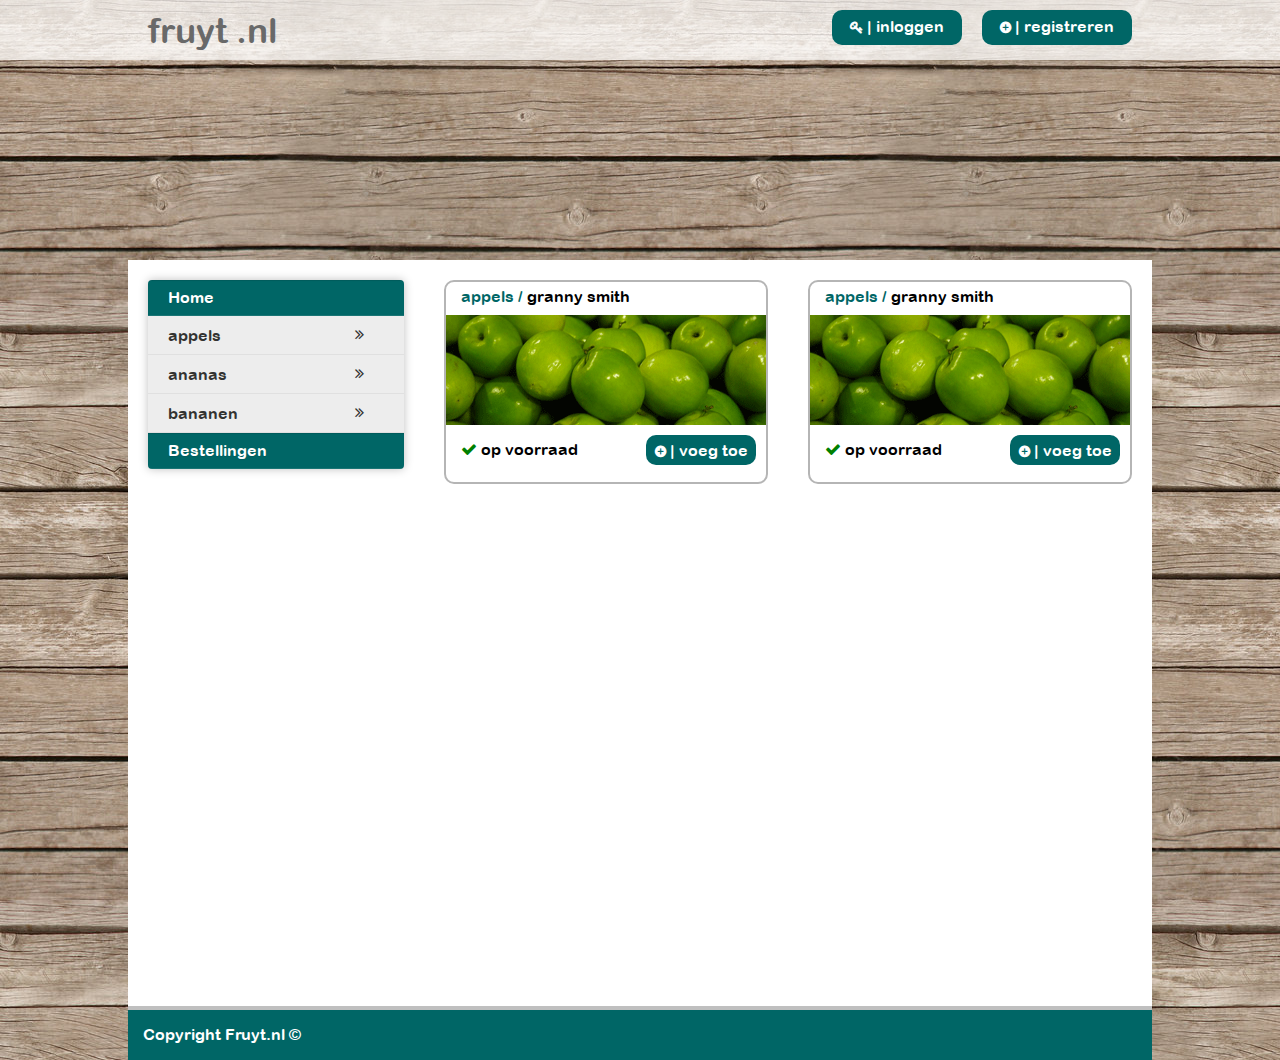
==== index.html @ a3963525 "minor cleanup" ====
<!DOCTYPE html>
<html>
<head>
<meta charset="UTF-8">
<title>Fruyt.nl</title>
<link rel="stylesheet" type="text/css" href="style.css">
<link rel="stylesheet" type="text/css" href="style_index.css">
</head>
<body>
		<header>
			<div>
			<a href="index.html" class="logo">fruyt .nl</a>
			<a href="register.html" class="button" id="register"><span>&#xf055;</span> | registreren</a>			
			<a href="login.html" class="button" id="login"><span>&#xf084;</span> | inloggen</a>
			</div>
		</header>
		<div class="wrapper">
			<nav>
				<ul>
					<li>
					<a href="index.html">Home</a>
					<div>
					<ul>
					<li><a href="#">appels <span class="arrow">&#xf101;</span></a></li>
					<li><a href="#">ananas <span class="arrow">&#xf101;</span></a></li>
					<li><a href="#">bananen <span class="arrow">&#xf101;</span></a></li>
					</ul>
					</div>
					</li>
					<li>
					<a href="#">Bestellingen</a>
					</li>
				</ul>
			</nav>
			<div class="box">
				<p class="title"><span>appels /</span> granny smith</p>
				<div class="image"></div>
				<p class="stock"><span>&#xf00c;</span> op voorraad</p>
				<a href="#" class="button"><span>&#xf055;</span> | voeg toe</a>
			</div>
			<div class="box">
				<p class="title"><span>appels /</span> granny smith</p>
				<div class="image"></div>
				<p class="stock"><span>&#xf00c;</span> op voorraad</p>
				<a href="#" class="button"><span>&#xf055;</span> | voeg toe</a>
			</div>
		<footer> <p>Copyright Fruyt.nl &#169;</p></footer>
		</div>

</body>

</html>
---- style.css ----
@font-face {
    font-family: iconfont;
    src: url(fonts/fontawesome-webfont.woff);
}

@font-face {
    font-family: arialroundedmtbold;
    src: url(fonts/arialroundedmtbold.woff);
}

* {
	margin: 0px;
	padding: 0px;
}

body {
	background-image: url("images/bg.jpg");
	background-repeat: repeat;
	font-family: arialroundedmtbold;
}

.wrapper {
	position: relative;
	margin:auto;
	margin-top: 200px;
	width: 80%;
	height: 800px;
	background-color: white;
}

header {
	color: white;
	width: 100%;
	height: 50px;
	padding-top: 10px;
	padding-left: 20px;
	background-color: white;
	background: rgba(255, 255, 255, .7);
}

header div {
	margin: auto;
	width: 80%;
}

header .logo {
	font-size: 35px;
	color: #696969;
	text-decoration: none;
}

nav {
	float: left;
	width: 25%;
	margin: 20px;
	box-shadow: 0 0 10px rgba(0,0,0,.25);
	overflow: hidden;
	border-radius: 4px;
}

nav > ul {
	list-style-type: none;
}

nav > ul > li {
	display: block;
}

nav > ul > li > a {
	padding-left: 20px;
	background-color: #006666;
	border-bottom: 1px solid rgba(255,255,255,.1);
	box-shadow: inset 0 1px 1px rgba(0,0,0,.1), 0 1px 1px rgba(0,0,0,.1);
	color: white;
	display: block;
	line-height: 35px;
	text-shadow: 0 1px 1px rgba(0,0,0,.1);
	transition: all .1s ease;
	text-decoration: none;
}
nav > ul > li > a:hover {
	background-color: #008b8b;
	cursor: pointer;
}

nav > ul > li > div {
	background-color: #006666;
}
 
nav > ul > li > div > ul {
	list-style-type: none;
	}

nav > ul > li > div > ul > li > a {
	background-color: #EDEDED;
	border-bottom: 1px solid rgba(0,0,0,.05);
	color: #333331;
	display: block;
	padding: 10px 20px;
	text-decoration: none;
	font-family: arialroundedmtbold;
	transition: all 0.15s linear;
}

nav > ul > li > div > ul > li:hover > a {
	background-color: #008b8b;
	color: rgb(255,255,255);
	padding: 10px 0 10px 30px;
}


nav .arrow {
	font-family: iconfont;
	float: right;
	margin-right: 20px;
}

.button {
	background-color: #006666;
	display: inline-block;
	text-align: center;
	font-weight: bold;
	color: white;
	border-radius: 10px;
	text-decoration: none;
	transition: all .3s ease;
}

.button span {
	font-family: iconfont;
	font-size: 13px;
}

.button:hover {
 	background-color:#008b8b;
 	cursor: pointer;
}

#login {
	width: 130px;
	height: 35px;
	margin-right: 20px;
	line-height: 32px;
	float: right;
}

#register {
	width: 150px;
	height: 35px;
	margin-right: 40px;
	line-height: 32px;
	float:right;

}

footer {
	width: 100%;
	height: 50px;
	color: white;
	background-color: #006666;
	position: absolute; bottom:0;
	box-shadow: 0 -4px 0 rgba(0,0,0,.25);
}

footer p {
	font-family: arialroundedmtbold;
	margin: 15px;
}
---- style_index.css ----
.box {
	font-family: arialroundedmtbold;
	margin: 20px;
	float: right;
	height: 200px;
	width: 320px;
	border: 2px solid;
    border-radius: 10px;
    border-color: #b5b5b5;
    background-color: white;
}

.box .title {
	margin-left: 15px;
	margin-top: 5px;
	margin-bottom: 10px;
	font-size: 16px;
}

.box .title span {
	color: #006666;
}

.box .image {
	width: 100%;
	height: 55%;
	background-image: url("images/box-bg.png");
	margin-bottom: 10px;
}

.box .stock {
	margin-left: 15px;
	margin-top: 5px;
	float: left;
}
.box .stock span {
	font-family: iconfont;
	color: green;
}

.box .button {
	float: right;
	background-color: #006666;
	border-radius: 10px;
	height: 30px;
	width: 110px;
	display: inline-block;
	line-height: 30px;
	text-align: center;
	font-weight: bold;
	text-decoration: none;
	color: white;
	margin-right: 10px;
	transition: all .3s ease;
}

.box .button span {
	font-family: iconfont;
	font-size: 13px;
}

.box .button:hover {
 	background-color:#008b8b;
}
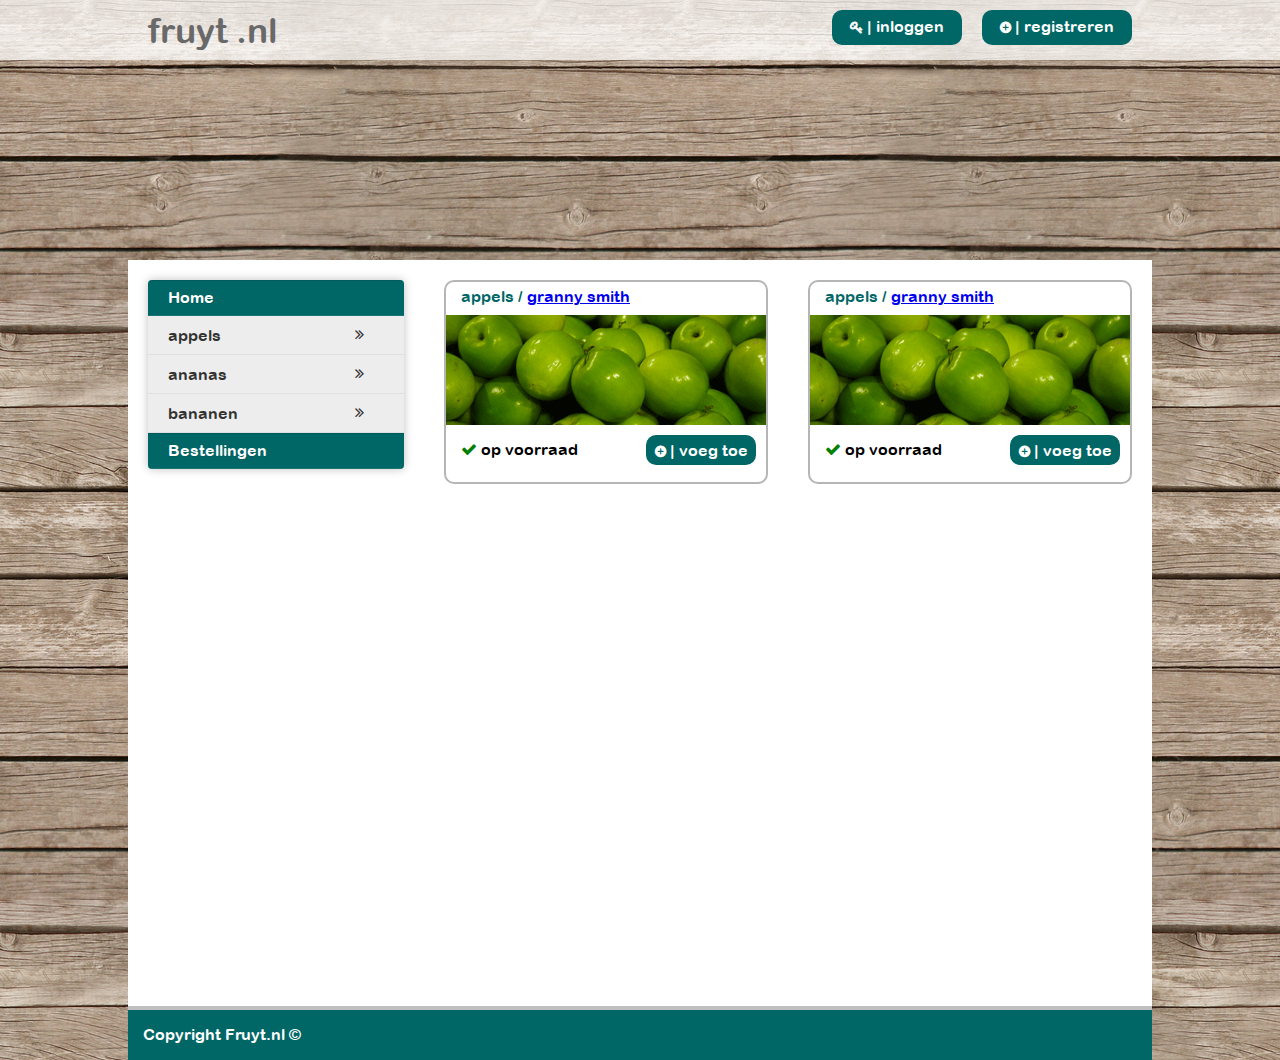
==== commit b84c693c: "href product.html" ====
--- a/index.html
+++ b/index.html
@@ -33,13 +33,17 @@
 				</ul>
 			</nav>
 			<div class="box">
-				<p class="title"><span>appels /</span> granny smith</p>
+				<p class="title"><span>appels /</span> 
+				<a href="product.html">granny smith</a>
+				</p>
 				<div class="image"></div>
 				<p class="stock"><span>&#xf00c;</span> op voorraad</p>
 				<a href="#" class="button"><span>&#xf055;</span> | voeg toe</a>
 			</div>
 			<div class="box">
-				<p class="title"><span>appels /</span> granny smith</p>
+				<p class="title"><span>appels /</span>
+				<a href="product.html">granny smith</a>
+				</p>
 				<div class="image"></div>
 				<p class="stock"><span>&#xf00c;</span> op voorraad</p>
 				<a href="#" class="button"><span>&#xf055;</span> | voeg toe</a>
--- a/style.css
+++ b/style.css
@@ -166,3 +166,78 @@
 	font-family: arialroundedmtbold;
 	margin: 15px;
 }
+
+.description {
+    width:660px;
+}
+
+.category/prod {
+    font-family: arialroundedmtbold, sans-serif, "Times New Roman";
+}
+
+.category {
+	color: #006666;
+}
+
+
+.descrText {
+    float:left;
+}
+.descrImg {
+    float:right;
+}
+
+.voegToe {
+    font-family: iconfont;
+	background-color: #006666;
+	border-radius: 10px;
+	height: 30px;
+	width: 110px;
+	display: inline-block;
+	line-height: 30px;
+	text-align: center;
+	font-weight: bold;
+	text-decoration: none;
+	color: white;
+	margin-right: 10px;
+	margin-top: 5px;
+    font-size: 14px;
+}
+
+.icon-ok {
+	color: green;
+}
+
+.inputForm {
+    float:right;
+}
+
+.inputBox{
+    width: 20px;
+}
+
+.prodInfo {
+    float:left;
+    font-family: iconfont;
+}
+
+.backProd {
+    float:left;
+    font-family: iconfont;
+	background-color: #006666;
+	border-radius: 10px;
+	height: 30px;
+	width: 250px;
+	display: inline-block;
+	line-height: 30px;
+	text-align: center;
+	font-weight: bold;
+	text-decoration: none;
+	color: white;
+	margin-right: 10px;
+	margin-top: 5px;
+}
+
+.description {
+	float:left;
+}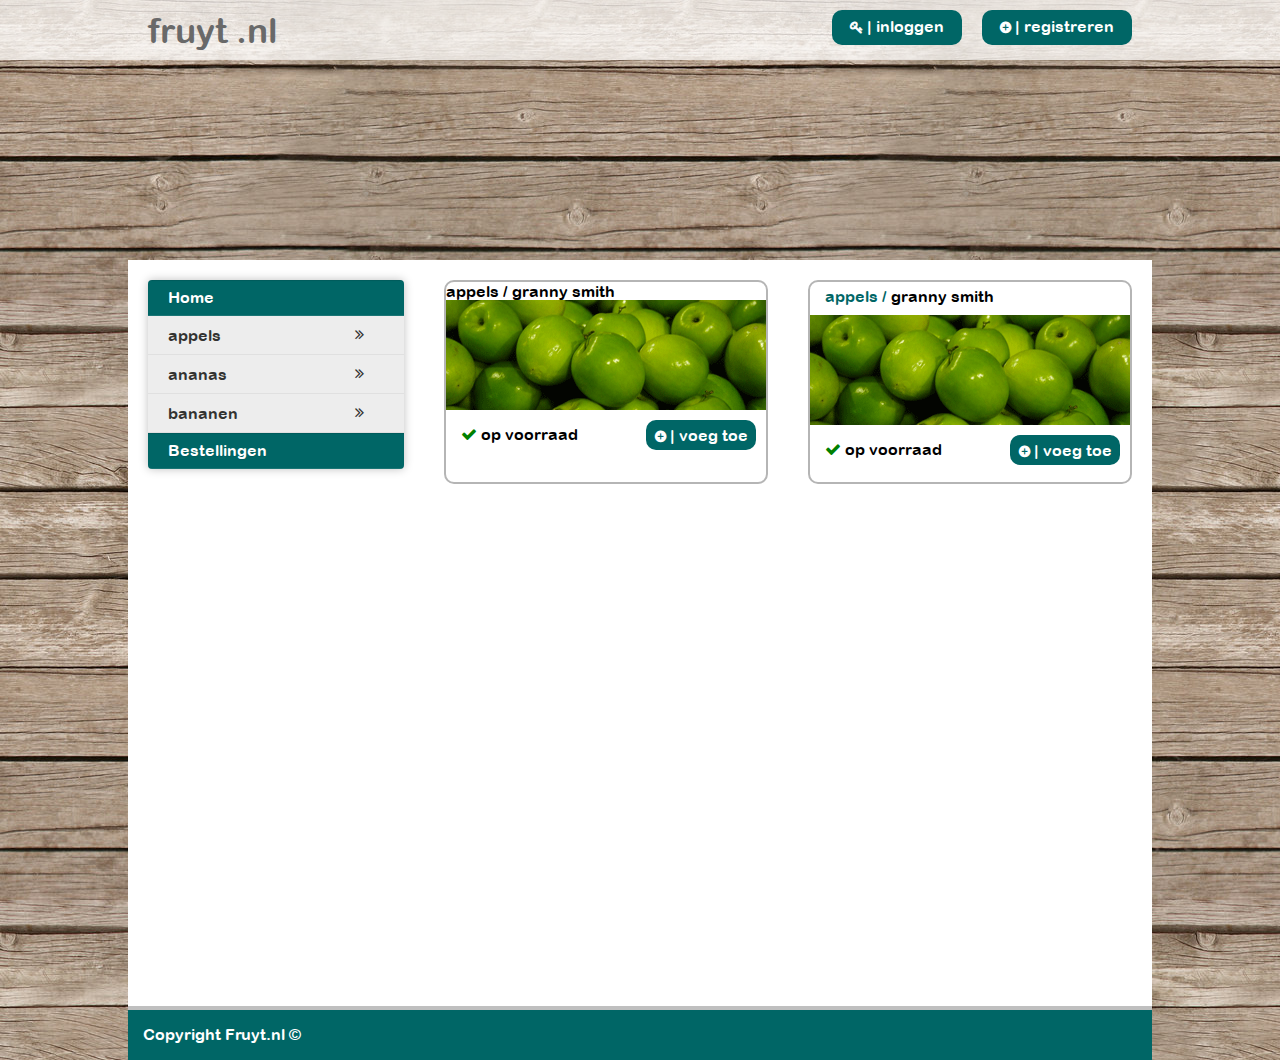
==== commit 68992bb2: "box: fix button padding animation" ====
--- a/index.html
+++ b/index.html
@@ -34,14 +34,14 @@
 			</nav>
 			<div class="box">
 				<p class="title"><span>appels /</span> 
-				<a href="product.html">granny smith</a>
+				<a class="productpagelink" href="product.html">granny smith</a>
 				</p>
 				<div class="image"></div>
 				<p class="stock"><span>&#xf00c;</span> op voorraad</p>
 				<a href="#" class="button"><span>&#xf055;</span> | voeg toe</a>
 			</div>
 			<div class="box">
-				<p class="title"><span>appels /</span>
+				<p class="productpagelink" class="title"><span>appels /</span>
 				<a href="product.html">granny smith</a>
 				</p>
 				<div class="image"></div>
--- a/style_index.css
+++ b/style_index.css
@@ -38,6 +38,16 @@
 	color: green;
 }
 
+.box a {
+	color: black;
+	text-decoration: none;
+	transition: all .3s ease;
+}
+
+.box .productpagelink:hover {
+	padding-left: 4px;
+}
+
 .box .button {
 	float: right;
 	background-color: #006666;
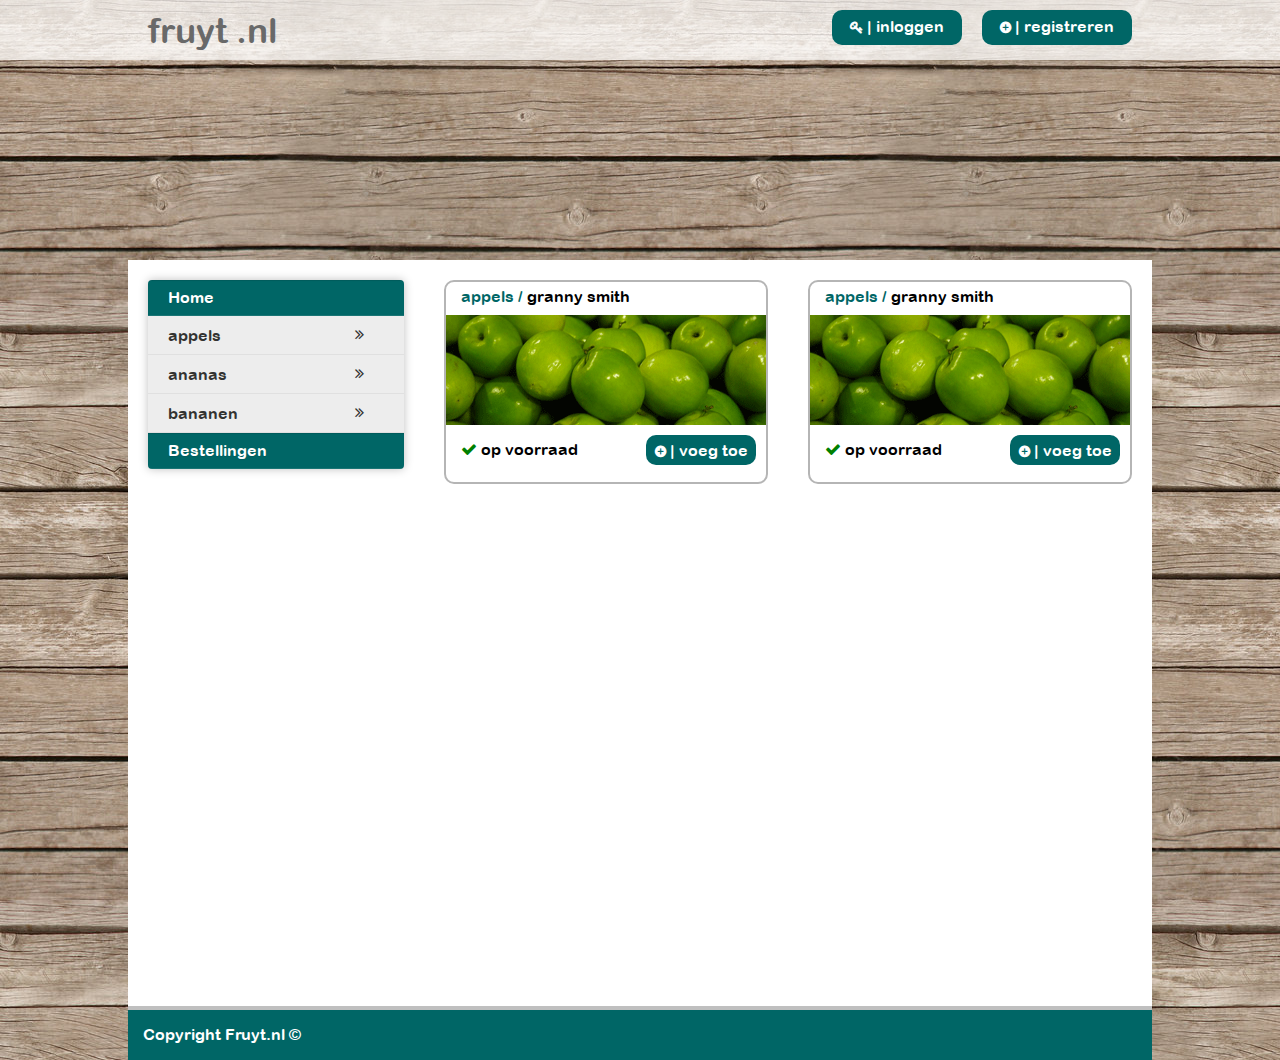
==== commit 23b0a24f: "box: double fix productpage link animation" ====
--- a/index.html
+++ b/index.html
@@ -41,8 +41,8 @@
 				<a href="#" class="button"><span>&#xf055;</span> | voeg toe</a>
 			</div>
 			<div class="box">
-				<p class="productpagelink" class="title"><span>appels /</span>
-				<a href="product.html">granny smith</a>
+				<p class="title"><span>appels /</span>
+				<a class="productpagelink" href="product.html">granny smith</a>
 				</p>
 				<div class="image"></div>
 				<p class="stock"><span>&#xf00c;</span> op voorraad</p>
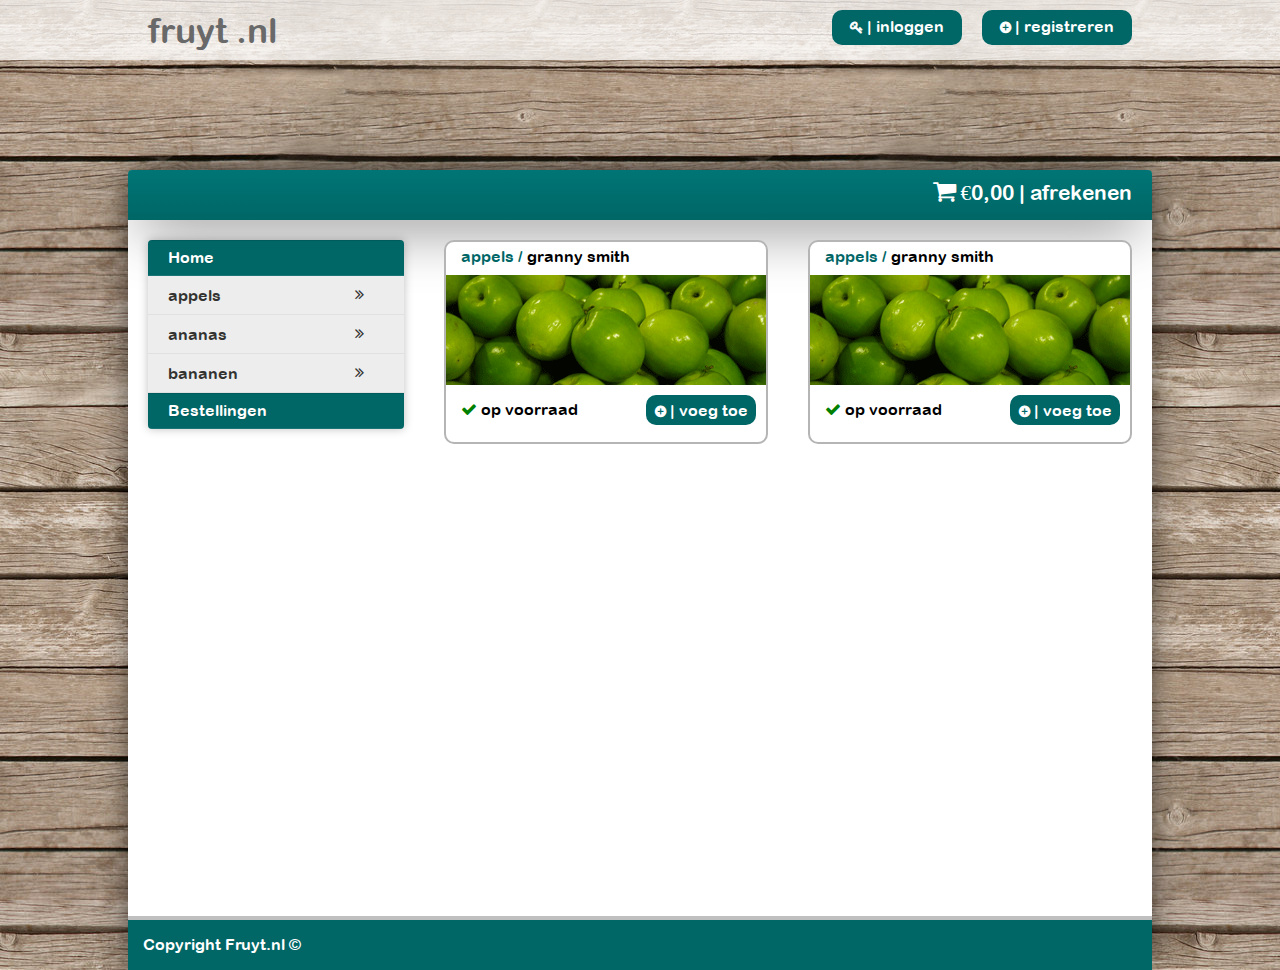
==== commit 58a1225e: "wrapper: add wrapperheader and shoppingcart" ====
--- a/index.html
+++ b/index.html
@@ -15,6 +15,11 @@
 			</div>
 		</header>
 		<div class="wrapper">
+			<div class="wrapperhead">
+			<div class="wrapperheadcontent">
+				<span class="iconfont">&#xf07a;</span><span class="winkelwagen"> &euro;0,00 | afrekenen</span>
+			</div>
+			</div>
 			<nav>
 				<ul>
 					<li>
--- a/style.css
+++ b/style.css
@@ -19,14 +19,45 @@
 	font-family: arialroundedmtbold;
 }
 
+.iconfont {
+	font-family: iconfont;
+}
+
 .wrapper {
 	position: relative;
-	margin:auto;
-	margin-top: 200px;
+	margin: auto;
+	margin-top: 110px;
 	width: 80%;
 	height: 800px;
 	background-color: white;
-}
+	border-top-left-radius: 5px;
+	border-top-right-radius: 5px;
+	box-shadow: 0px 0px 32px -5px rgba(0,0,0,0.75);
+}
+
+.wrapperhead {
+	background-color: #006666;
+	background: -webkit-linear-gradient(top, #007575, #006666);
+	width: 100%;
+	height: 50px;
+	box-shadow: 0px 13px 60px -12px rgba(0,0,0,0.75);
+	border-top-left-radius: 4px;
+	border-top-right-radius: 4px;
+	color: white;
+	font-size: 21px;
+}
+
+.wrapperheadcontent {
+	float: right;
+	padding-top: 9px;
+	margin-right: 20px;
+}
+
+.wrapperheadcontent .iconfont {
+	font-size: 25px;
+}
+
+
 
 header {
 	color: white;
@@ -171,10 +202,6 @@
     width:660px;
 }
 
-.category/prod {
-    font-family: arialroundedmtbold, sans-serif, "Times New Roman";
-}
-
 .category {
 	color: #006666;
 }
@@ -206,6 +233,10 @@
 
 .icon-ok {
 	color: green;
+    font-family: iconfont;
+}
+.icon {
+    font-family: iconfont;
 }
 
 .inputForm {
@@ -216,9 +247,8 @@
     width: 20px;
 }
 
-.prodInfo {
+.prodInfoTxt {
     float:left;
-    font-family: iconfont;
 }
 
 .backProd {
@@ -240,4 +270,8 @@
 
 .description {
 	float:left;
-}+}
+
+.infoList {
+	list-style-type:none;
+}
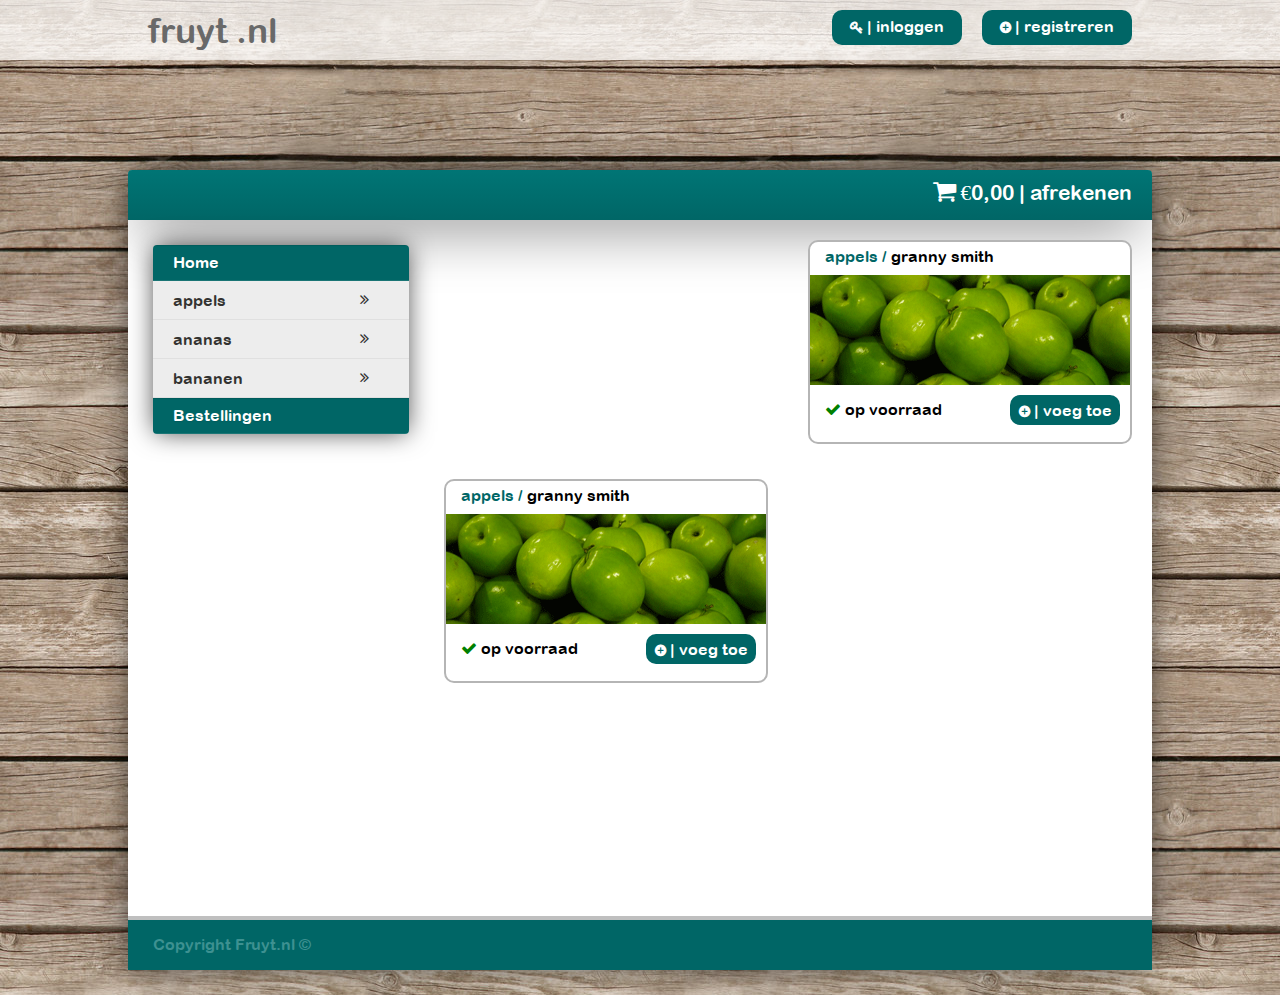
==== commit 4dc7f77e: "test push" ====
--- a/index.html
+++ b/index.html
@@ -1,4 +1,5 @@
 <!DOCTYPE html>
+<!-- test push -->
 <html>
 <head>
 <meta charset="UTF-8">
@@ -58,4 +59,4 @@
 
 </body>
 
-</html>+</html>
--- a/style.css
+++ b/style.css
@@ -27,6 +27,7 @@
 	position: relative;
 	margin: auto;
 	margin-top: 110px;
+	margin-bottom: 25px;
 	width: 80%;
 	height: 800px;
 	background-color: white;
@@ -57,8 +58,6 @@
 	font-size: 25px;
 }
 
-
-
 header {
 	color: white;
 	width: 100%;
@@ -83,8 +82,8 @@
 nav {
 	float: left;
 	width: 25%;
-	margin: 20px;
-	box-shadow: 0 0 10px rgba(0,0,0,.25);
+	margin: 25px;
+	box-shadow:   0px 0px 26px -2px rgba(0,0,0,0.75);
 	overflow: hidden;
 	border-radius: 4px;
 }
@@ -187,7 +186,7 @@
 footer {
 	width: 100%;
 	height: 50px;
-	color: white;
+	color: #3D9191;
 	background-color: #006666;
 	position: absolute; bottom:0;
 	box-shadow: 0 -4px 0 rgba(0,0,0,.25);
@@ -195,7 +194,8 @@
 
 footer p {
 	font-family: arialroundedmtbold;
-	margin: 15px;
+	margin-top: 15px;
+	margin-left: 25px;
 }
 
 .description {
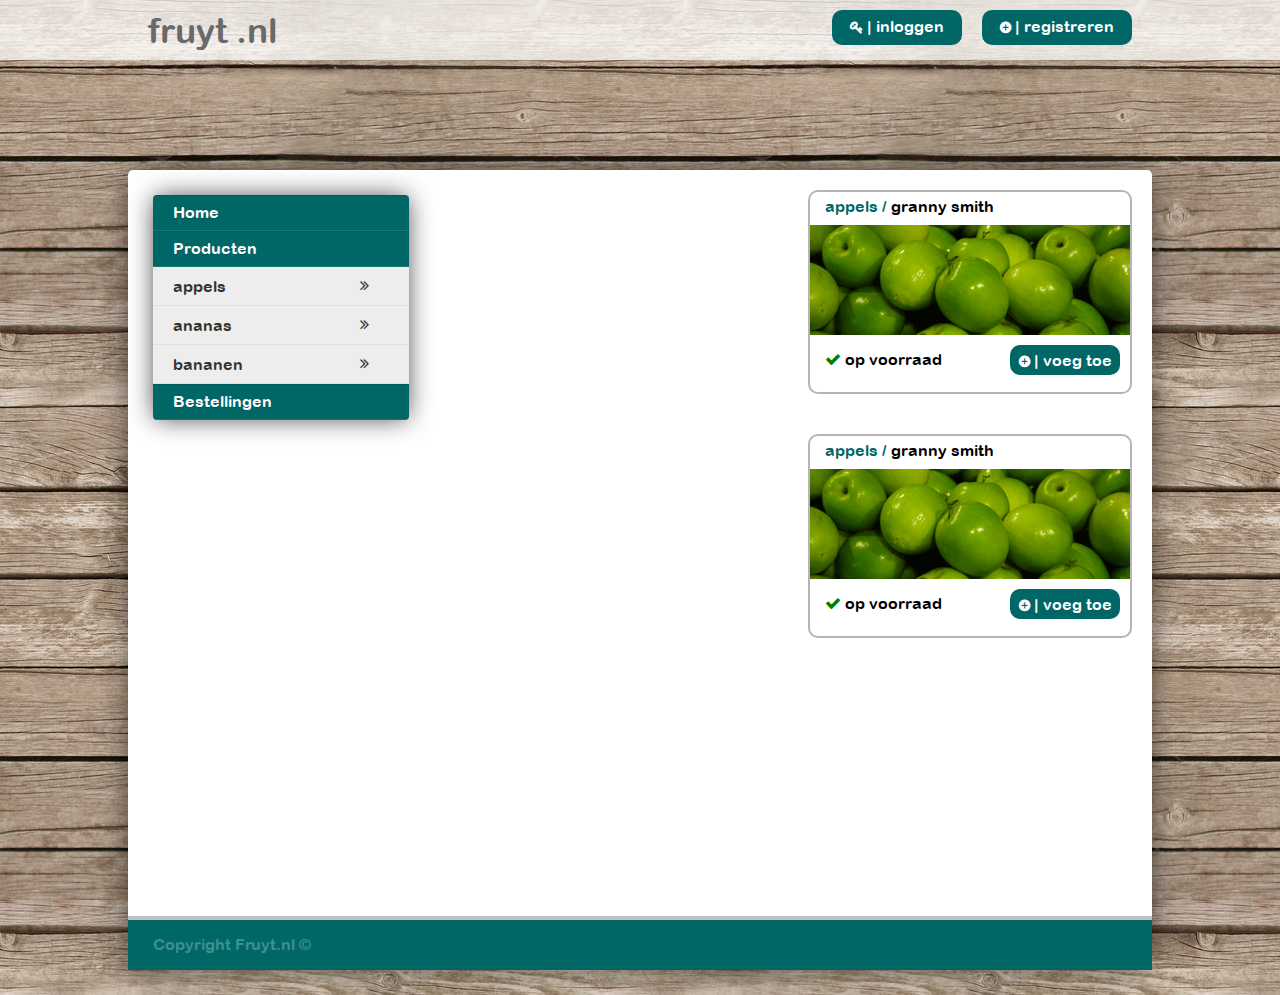
==== commit 9e9463b3: "dingen" ====
--- a/index.html
+++ b/index.html
@@ -1,5 +1,4 @@
 <!DOCTYPE html>
-<!-- test push -->
 <html>
 <head>
 <meta charset="UTF-8">
@@ -16,15 +15,11 @@
 			</div>
 		</header>
 		<div class="wrapper">
-			<div class="wrapperhead">
-			<div class="wrapperheadcontent">
-				<span class="iconfont">&#xf07a;</span><span class="winkelwagen"> &euro;0,00 | afrekenen</span>
-			</div>
-			</div>
 			<nav>
 				<ul>
 					<li>
 					<a href="index.html">Home</a>
+					<a href="producten.html">Producten</a>
 					<div>
 					<ul>
 					<li><a href="#">appels <span class="arrow">&#xf101;</span></a></li>
@@ -59,4 +54,4 @@
 
 </body>
 
-</html>
+</html>--- a/style.css
+++ b/style.css
@@ -9,193 +9,205 @@
 }
 
 * {
-	margin: 0px;
-	padding: 0px;
+    margin: 0px;
+    padding: 0px;
 }
 
 body {
-	background-image: url("images/bg.jpg");
-	background-repeat: repeat;
-	font-family: arialroundedmtbold;
+    background-image: url("images/bg.jpg");
+    background-repeat: repeat;
+    font-family: arialroundedmtbold;
 }
 
 .iconfont {
-	font-family: iconfont;
+    font-family: iconfont;
 }
 
 .wrapper {
-	position: relative;
-	margin: auto;
-	margin-top: 110px;
-	margin-bottom: 25px;
-	width: 80%;
-	height: 800px;
-	background-color: white;
-	border-top-left-radius: 5px;
-	border-top-right-radius: 5px;
-	box-shadow: 0px 0px 32px -5px rgba(0,0,0,0.75);
+    position: relative;
+    margin: auto;
+    margin-top: 110px;
+    margin-bottom: 25px;
+    width: 80%;
+    height: 800px;
+    background-color: white;
+    border-top-left-radius: 5px;
+    border-top-right-radius: 5px;
+    box-shadow: 0px 0px 32px -5px rgba(0,0,0,0.75);
 }
 
 .wrapperhead {
-	background-color: #006666;
-	background: -webkit-linear-gradient(top, #007575, #006666);
-	width: 100%;
-	height: 50px;
-	box-shadow: 0px 13px 60px -12px rgba(0,0,0,0.75);
-	border-top-left-radius: 4px;
-	border-top-right-radius: 4px;
-	color: white;
-	font-size: 21px;
+    background-color: #006666;
+    background: -webkit-linear-gradient(top, #007575, #006666);
+    width: 100%;
+    height: 50px;
+    box-shadow: 0px 13px 60px -12px rgba(0,0,0,0.75);
+    border-top-left-radius: 4px;
+    border-top-right-radius: 4px;
+    color: white;
+    font-size: 21px;
 }
 
 .wrapperheadcontent {
-	float: right;
-	padding-top: 9px;
-	margin-right: 20px;
+    float: right;
+    padding-top: 9px;
+    margin-right: 20px;
 }
 
 .wrapperheadcontent .iconfont {
-	font-size: 25px;
+    font-size: 25px;
 }
 
 header {
-	color: white;
-	width: 100%;
-	height: 50px;
-	padding-top: 10px;
-	padding-left: 20px;
-	background-color: white;
-	background: rgba(255, 255, 255, .7);
+    color: white;
+    width: 100%;
+    height: 50px;
+    padding-top: 10px;
+    padding-left: 20px;
+    background-color: white;
+    background: rgba(255, 255, 255, .7);
 }
 
 header div {
-	margin: auto;
-	width: 80%;
+    margin: auto;
+    width: 80%;
 }
 
 header .logo {
-	font-size: 35px;
-	color: #696969;
-	text-decoration: none;
+    font-size: 35px;
+    color: #696969;
+    text-decoration: none;
 }
 
 nav {
-	float: left;
-	width: 25%;
-	margin: 25px;
-	box-shadow:   0px 0px 26px -2px rgba(0,0,0,0.75);
-	overflow: hidden;
-	border-radius: 4px;
+    float: left;
+    width: 25%;
+    margin: 25px;
+    box-shadow:   0px 0px 26px -2px rgba(0,0,0,0.75);
+    overflow: hidden;
+    border-radius: 4px;
 }
 
 nav > ul {
-	list-style-type: none;
+    list-style-type: none;
 }
 
 nav > ul > li {
-	display: block;
+    display: block;
 }
 
 nav > ul > li > a {
-	padding-left: 20px;
-	background-color: #006666;
-	border-bottom: 1px solid rgba(255,255,255,.1);
-	box-shadow: inset 0 1px 1px rgba(0,0,0,.1), 0 1px 1px rgba(0,0,0,.1);
-	color: white;
-	display: block;
-	line-height: 35px;
-	text-shadow: 0 1px 1px rgba(0,0,0,.1);
-	transition: all .1s ease;
-	text-decoration: none;
+    padding-left: 20px;
+    background-color: #006666;
+    border-bottom: 1px solid rgba(255,255,255,.1);
+    box-shadow: inset 0 1px 1px rgba(0,0,0,.1), 0 1px 1px rgba(0,0,0,.1);
+    color: white;
+    display: block;
+    line-height: 35px;
+    text-shadow: 0 1px 1px rgba(0,0,0,.1);
+    transition: all .1s ease;
+    text-decoration: none;
 }
 nav > ul > li > a:hover {
-	background-color: #008b8b;
-	cursor: pointer;
+    background-color: #008b8b;
+    cursor: pointer;
 }
 
 nav > ul > li > div {
-	background-color: #006666;
-}
- 
+    background-color: #006666;
+}
+
 nav > ul > li > div > ul {
-	list-style-type: none;
-	}
+    list-style-type: none;
+}
 
 nav > ul > li > div > ul > li > a {
-	background-color: #EDEDED;
-	border-bottom: 1px solid rgba(0,0,0,.05);
-	color: #333331;
-	display: block;
-	padding: 10px 20px;
-	text-decoration: none;
-	font-family: arialroundedmtbold;
-	transition: all 0.15s linear;
+    background-color: #EDEDED;
+    border-bottom: 1px solid rgba(0,0,0,.05);
+    color: #333331;
+    display: block;
+    padding: 10px 20px;
+    text-decoration: none;
+    font-family: arialroundedmtbold;
+    transition: all 0.15s linear;
 }
 
 nav > ul > li > div > ul > li:hover > a {
-	background-color: #008b8b;
-	color: rgb(255,255,255);
-	padding: 10px 0 10px 30px;
+    background-color: #008b8b;
+    color: rgb(255,255,255);
+    padding: 10px 0 10px 30px;
 }
 
 
 nav .arrow {
-	font-family: iconfont;
-	float: right;
-	margin-right: 20px;
+    font-family: iconfont;
+    float: right;
+    margin-right: 20px;
 }
 
 .button {
-	background-color: #006666;
-	display: inline-block;
-	text-align: center;
-	font-weight: bold;
-	color: white;
-	border-radius: 10px;
-	text-decoration: none;
-	transition: all .3s ease;
+    background-color: #006666;
+    display: inline-block;
+    text-align: center;
+    font-weight: bold;
+    color: white;
+    border-radius: 10px;
+    text-decoration: none;
+    transition: all .3s ease;
 }
 
 .button span {
-	font-family: iconfont;
-	font-size: 13px;
+    font-family: iconfont;
+    font-size: 13px;
 }
 
 .button:hover {
- 	background-color:#008b8b;
- 	cursor: pointer;
+    background-color:#008b8b;
+    cursor: pointer;
 }
 
 #login {
-	width: 130px;
-	height: 35px;
-	margin-right: 20px;
-	line-height: 32px;
-	float: right;
+    width: 130px;
+    height: 35px;
+    margin-right: 20px;
+    line-height: 32px;
+    float: right;
 }
 
 #register {
-	width: 150px;
-	height: 35px;
-	margin-right: 40px;
-	line-height: 32px;
-	float:right;
+    width: 150px;
+    height: 35px;
+    margin-right: 40px;
+    line-height: 32px;
+    float:right;
 
 }
 
 footer {
-	width: 100%;
-	height: 50px;
-	color: #3D9191;
-	background-color: #006666;
-	position: absolute; bottom:0;
-	box-shadow: 0 -4px 0 rgba(0,0,0,.25);
+    width: 100%;
+    height: 50px;
+    color: #3D9191;
+    background-color: #006666;
+    position: absolute; bottom:0;
+    box-shadow: 0 -4px 0 rgba(0,0,0,.25);
 }
 
 footer p {
-	font-family: arialroundedmtbold;
-	margin-top: 15px;
-	margin-left: 25px;
+    float: left;
+    margin-top: 15px;
+    margin-left: 25px;
+}
+
+footer a {
+    float: right;
+    margin-top: 15px;
+    margin-right: 25px;
+    text-decoration: none;
+    color: #3D9191;
+}
+
+footer a:hover {
+    text-decoration: underline;
 }
 
 .description {
@@ -203,7 +215,7 @@
 }
 
 .category {
-	color: #006666;
+    color: #006666;
 }
 
 
@@ -216,23 +228,23 @@
 
 .voegToe {
     font-family: iconfont;
-	background-color: #006666;
-	border-radius: 10px;
-	height: 30px;
-	width: 110px;
-	display: inline-block;
-	line-height: 30px;
-	text-align: center;
-	font-weight: bold;
-	text-decoration: none;
-	color: white;
-	margin-right: 10px;
-	margin-top: 5px;
+    background-color: #006666;
+    border-radius: 10px;
+    height: 30px;
+    width: 110px;
+    display: inline-block;
+    line-height: 30px;
+    text-align: center;
+    font-weight: bold;
+    text-decoration: none;
+    color: white;
+    margin-right: 10px;
+    margin-top: 5px;
     font-size: 14px;
 }
 
 .icon-ok {
-	color: green;
+    color: green;
     font-family: iconfont;
 }
 .icon {
@@ -254,24 +266,24 @@
 .backProd {
     float:left;
     font-family: iconfont;
-	background-color: #006666;
-	border-radius: 10px;
-	height: 30px;
-	width: 250px;
-	display: inline-block;
-	line-height: 30px;
-	text-align: center;
-	font-weight: bold;
-	text-decoration: none;
-	color: white;
-	margin-right: 10px;
-	margin-top: 5px;
+    background-color: #006666;
+    border-radius: 10px;
+    height: 30px;
+    width: 250px;
+    display: inline-block;
+    line-height: 30px;
+    text-align: center;
+    font-weight: bold;
+    text-decoration: none;
+    color: white;
+    margin-right: 10px;
+    margin-top: 5px;
 }
 
 .description {
-	float:left;
+    float:left;
 }
 
 .infoList {
-	list-style-type:none;
-}
+    list-style-type:none;
+}
--- a/style_index.css
+++ b/style_index.css
@@ -5,9 +5,9 @@
 	height: 200px;
 	width: 320px;
 	border: 2px solid;
-    border-radius: 10px;
-    border-color: #b5b5b5;
-    background-color: white;
+	border-radius: 10px;
+	border-color: #b5b5b5;
+	background-color: white;
 }
 
 .box .title {
@@ -71,4 +71,4 @@
 
 .box .button:hover {
  	background-color:#008b8b;
-}+}
